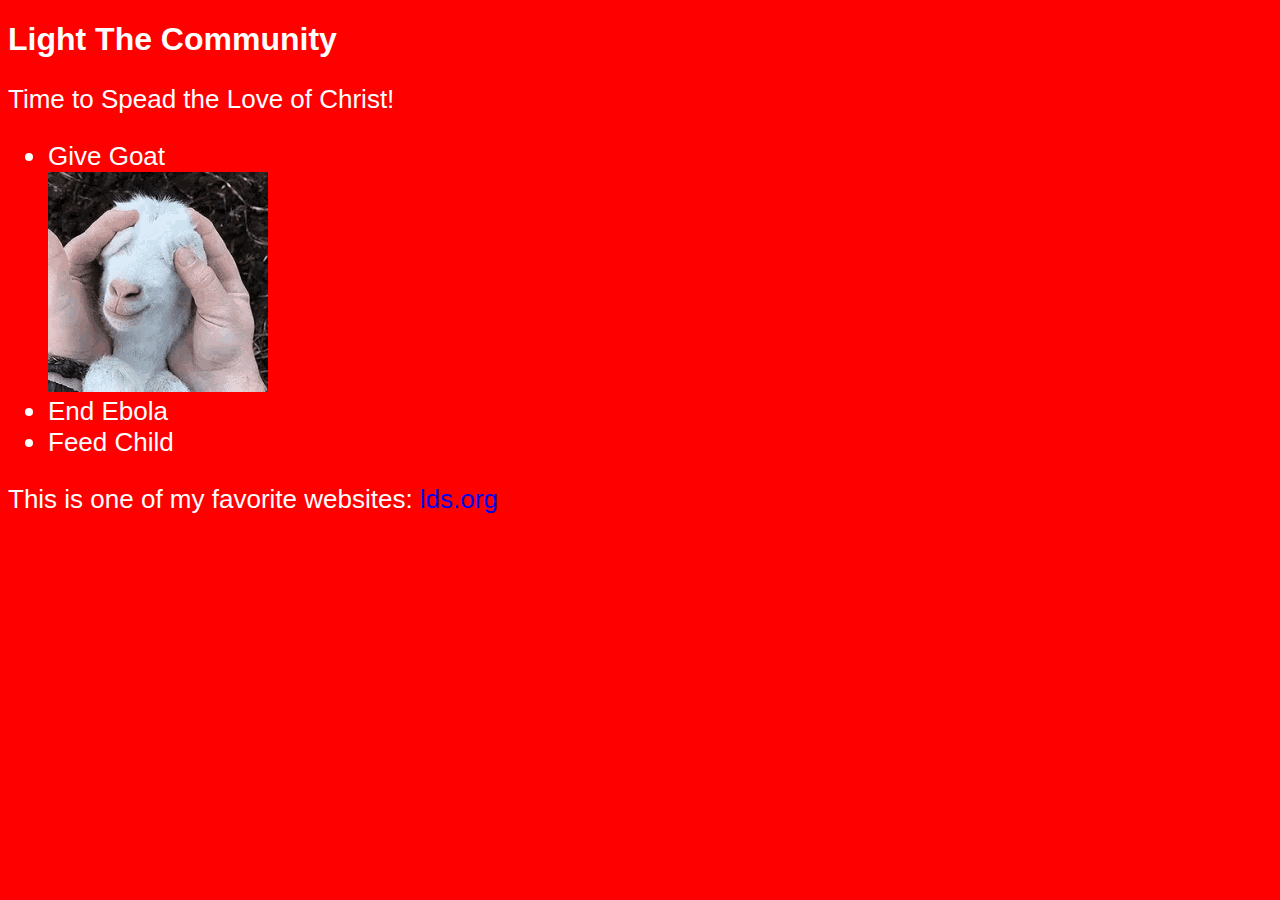
==== index.html @ a95d797f "Now with a cool red background" ====
<!DOCTYPE html>
<html>
<head>
	<link href="./resources/css/index.css" type="text/css" rel="stylesheet">
  <title>LightTheCommunity</title>
</head>
<body>
<h1>Light The Community</h1>
<p>Time to Spead the Love of Christ!</p>
<ul>
  <li>Give Goat</li>

      <img src="./resources/images/tenor.gif" alt="Goat" width="220"
         height="220">

  <li>End Ebola</li>
  <li>Feed Child</li>
</ul>
<p>This is one of my favorite websites: <a href="https://www.lds.com/" target="_blank">lds.org</a></p>

</body>
</html>
---- resources/css/index.css ----
*  {
  font-family: Helvetica, Arial, sans-serif;
}

body {
	background-color: Red;
	color: White;
}


h1 {
  color: White;
}


p, 
li {
  font-size: 26px;
}


a {
  text-decoration: none;
}
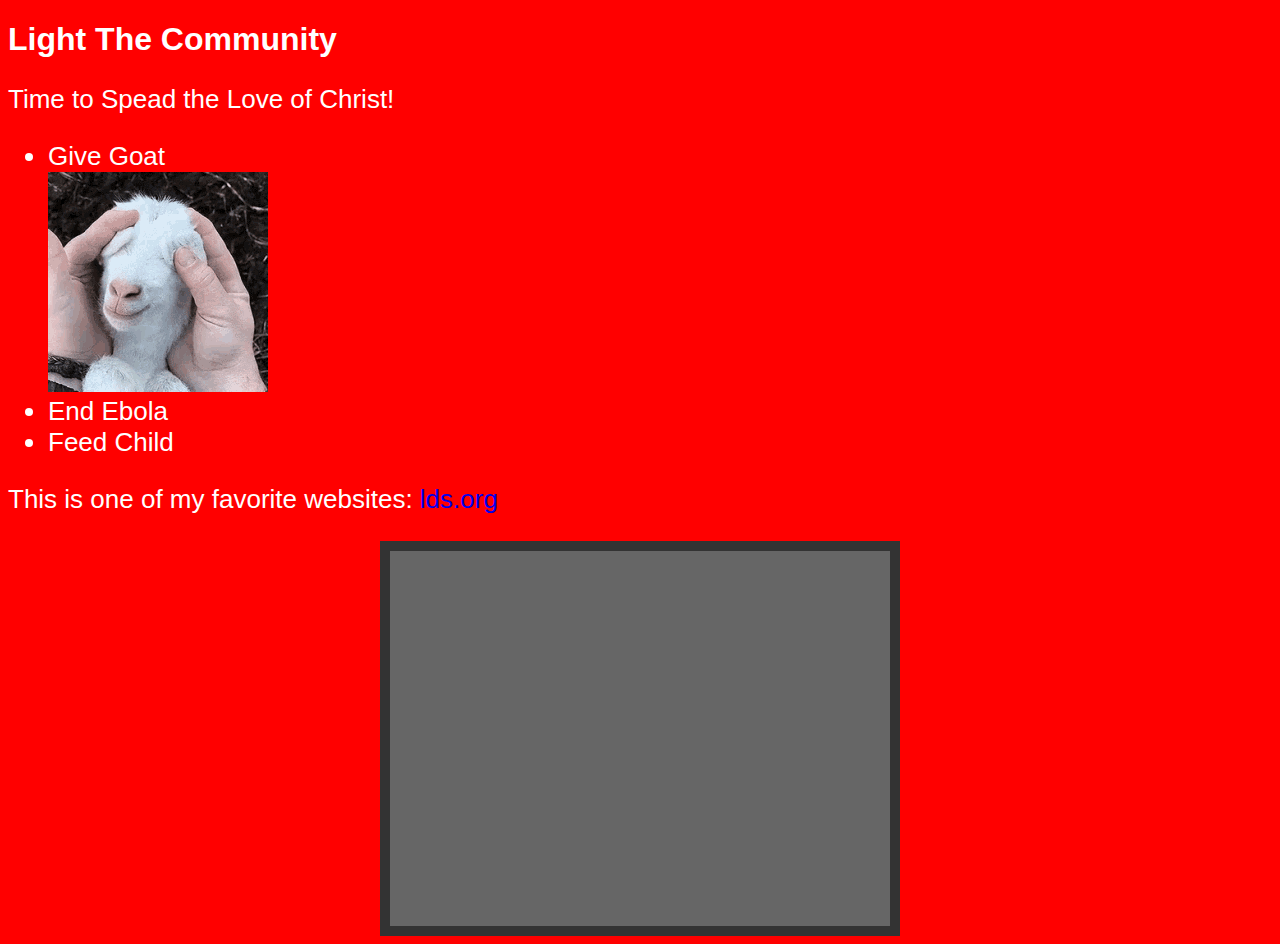
==== commit a9acaecc: "Webcam" ====
--- a/index.html
+++ b/index.html
@@ -3,7 +3,22 @@
 <head>
 	<link href="./resources/css/index.css" type="text/css" rel="stylesheet">
   <title>LightTheCommunity</title>
+<meta charset="utf-8">
+<style>
+#container {
+	margin: 0px auto;
+	width: 500px;
+	height: 375px;
+	border: 10px #333 solid;
+}
+#videoElement {
+	width: 500px;
+	height: 375px;
+	background-color: #666;
+}
+</style>
 </head>
+
 <body>
 <h1>Light The Community</h1>
 <p>Time to Spead the Love of Christ!</p>
@@ -17,6 +32,23 @@
   <li>Feed Child</li>
 </ul>
 <p>This is one of my favorite websites: <a href="https://www.lds.com/" target="_blank">lds.org</a></p>
+<div id="container">
+	<video autoplay="true" id="videoElement">
+	
+	</video>
+</div>
+<script>
+var video = document.querySelector("#videoElement");
 
+if (navigator.mediaDevices.getUserMedia) {
+  navigator.mediaDevices.getUserMedia({ video: true })
+    .then(function (stream) {
+      video.srcObject = stream;
+    })
+    .catch(function (err0r) {
+      console.log("Something went wrong!");
+    });
+}
+</script>
 </body>
 </html>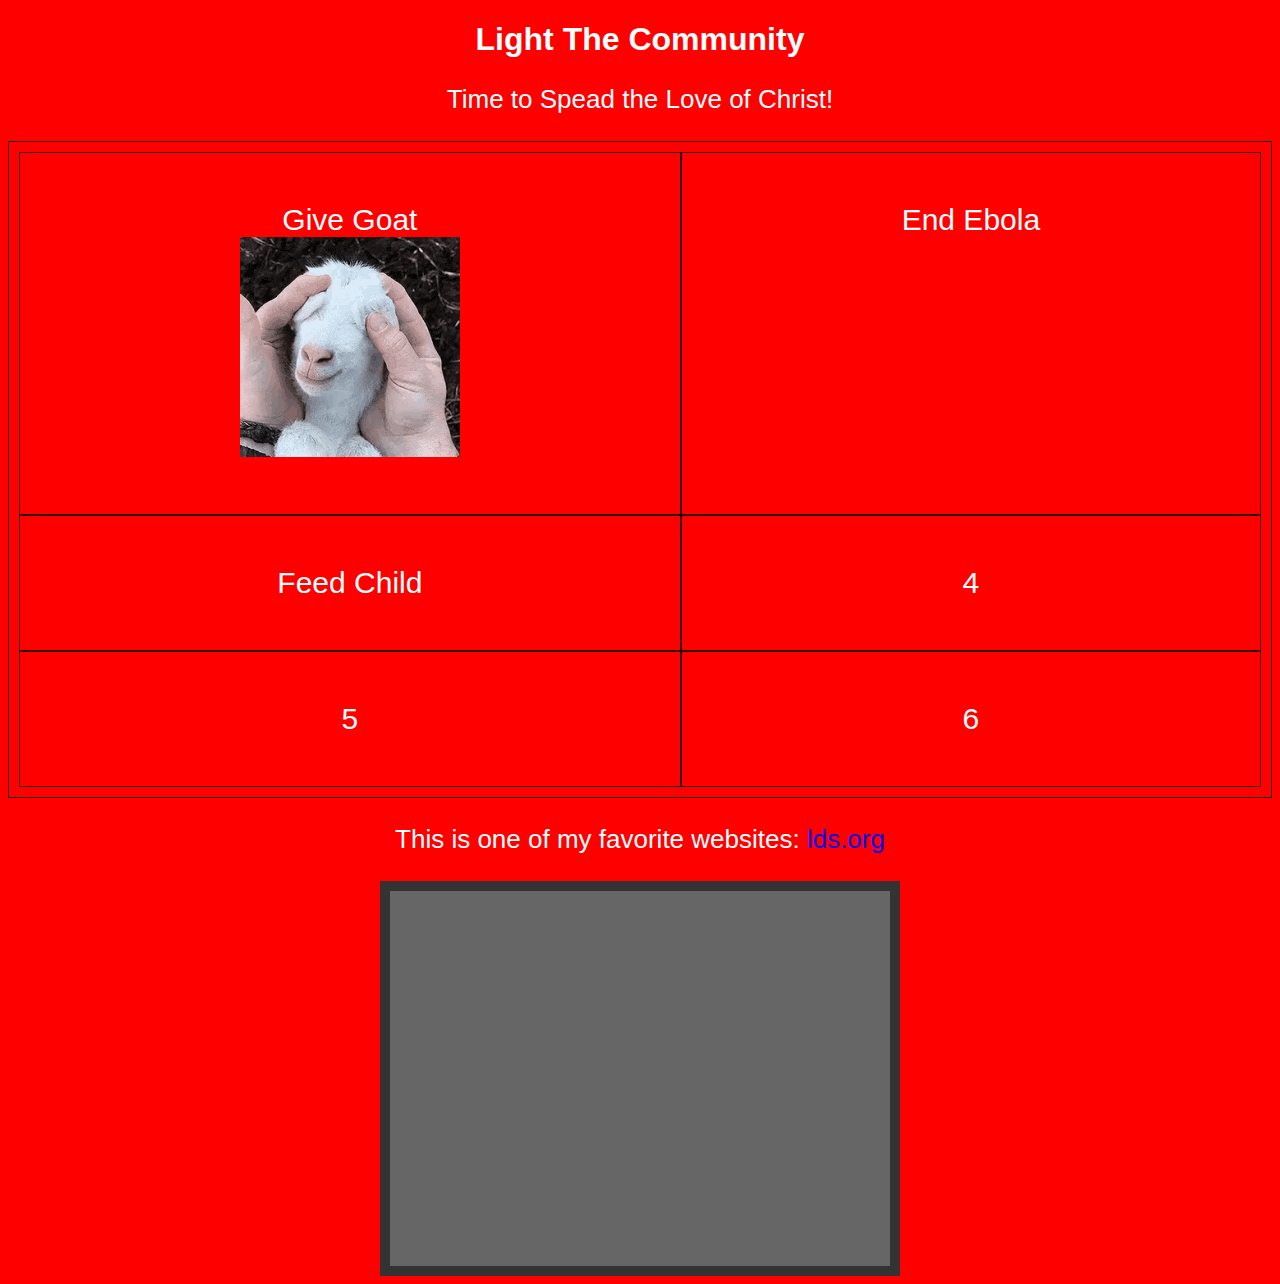
==== commit 3415d2f5: "Added grid layout and centered UI elements." ====
--- a/index.html
+++ b/index.html
@@ -16,21 +16,37 @@
 	height: 375px;
 	background-color: #666;
 }
+.grid-container {
+  display: grid;
+  grid-template-columns: auto auto;
+  border: 1px solid rgba(0, 0, 0, 0.8);
+  padding: 10px;
+}
+.grid-item {
+  border: 1px solid rgba(0, 0, 0, 0.8);
+  padding: 50px;
+  font-size: 30px;
+  text-align: center;
+}
 </style>
 </head>
 
 <body>
 <h1>Light The Community</h1>
 <p>Time to Spead the Love of Christ!</p>
-<ul>
-  <li>Give Goat</li>
 
-      <img src="./resources/images/tenor.gif" alt="Goat" width="220"
-         height="220">
+<div class="grid-container">
+  <div class="grid-item">
+    Give Goat<br>
+    <img src="./resources/images/tenor.gif" alt="Goat" width="220" height="220">
+  </div>
+  <div class="grid-item">End Ebola</div>
+  <div class="grid-item">Feed Child</div>
+  <div class="grid-item">4</div>
+  <div class="grid-item">5</div>
+  <div class="grid-item">6</div>
+</div>
 
-  <li>End Ebola</li>
-  <li>Feed Child</li>
-</ul>
 <p>This is one of my favorite websites: <a href="https://www.lds.com/" target="_blank">lds.org</a></p>
 <div id="container">
 	<video autoplay="true" id="videoElement">
@@ -51,4 +67,4 @@
 }
 </script>
 </body>
-</html>+</html>
--- a/resources/css/index.css
+++ b/resources/css/index.css
@@ -10,15 +10,18 @@
 
 h1 {
   color: White;
+  text-align: center;
 }
 
 
 p, 
 li {
   font-size: 26px;
+  text-align: center;
 }
 
 
 a {
   text-decoration: none;
-}+}
+
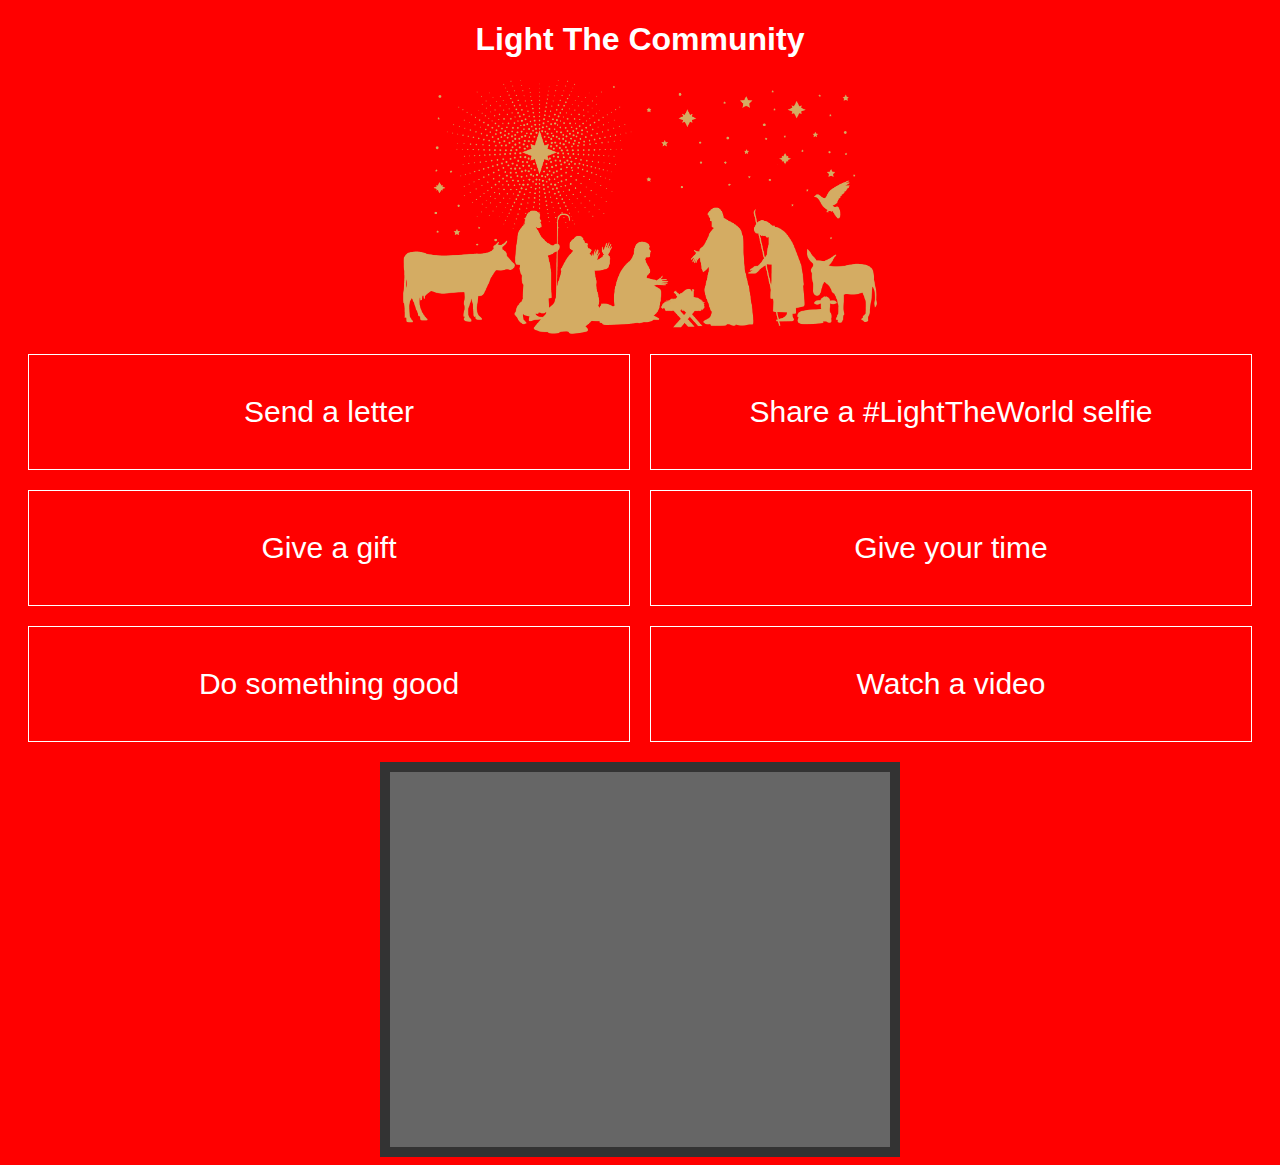
==== commit 20d8dc01: "Updated the grid with featured items, modified formatting, added nativity and star artwork, and crea" ====
--- a/index.html
+++ b/index.html
@@ -1,53 +1,40 @@
 <!DOCTYPE html>
 <html>
 <head>
-	<link href="./resources/css/index.css" type="text/css" rel="stylesheet">
+  <link href="./resources/css/index.css" type="text/css" rel="stylesheet">
   <title>LightTheCommunity</title>
-<meta charset="utf-8">
-<style>
-#container {
-	margin: 0px auto;
-	width: 500px;
-	height: 375px;
-	border: 10px #333 solid;
-}
-#videoElement {
-	width: 500px;
-	height: 375px;
-	background-color: #666;
-}
-.grid-container {
-  display: grid;
-  grid-template-columns: auto auto;
-  border: 1px solid rgba(0, 0, 0, 0.8);
-  padding: 10px;
-}
-.grid-item {
-  border: 1px solid rgba(0, 0, 0, 0.8);
-  padding: 50px;
-  font-size: 30px;
-  text-align: center;
-}
-</style>
+  <meta charset="utf-8">
+  <style>
+  #container {
+    margin: 0px auto;
+    width: 500px;
+    height: 375px;
+    border: 10px #333 solid;
+  }
+
+  #videoElement {
+    width: 500px;
+    height: 375px;
+    background-color: #666;
+  }
+  </style>
 </head>
 
 <body>
 <h1>Light The Community</h1>
-<p>Time to Spead the Love of Christ!</p>
+<div class="center"> 
+<img src="./resources/images/Nativity.PNG" height=254 width=474>
+</div>
 
 <div class="grid-container">
-  <div class="grid-item">
-    Give Goat<br>
-    <img src="./resources/images/tenor.gif" alt="Goat" width="220" height="220">
-  </div>
-  <div class="grid-item">End Ebola</div>
-  <div class="grid-item">Feed Child</div>
-  <div class="grid-item">4</div>
-  <div class="grid-item">5</div>
-  <div class="grid-item">6</div>
+  <a class="grid-item" href="letter.html">Send a letter</a>
+  <a class="grid-item" href="selfie.html">Share a #LightTheWorld selfie</a>
+  <a class="grid-item" href="gift.html">Give a gift</a>
+  <a class="grid-item" href="time.html">Give your time</a>
+  <a class="grid-item" href="something_good_now.html">Do something good</a>
+  <a class="grid-item" href="video.html">Watch a video</a>
 </div>
 
-<p>This is one of my favorite websites: <a href="https://www.lds.com/" target="_blank">lds.org</a></p>
 <div id="container">
 	<video autoplay="true" id="videoElement">
 	
--- a/resources/css/index.css
+++ b/resources/css/index.css
@@ -3,8 +3,8 @@
 }
 
 body {
-	background-color: Red;
-	color: White;
+  background-color: Red;
+  color: White;
 }
 
 
@@ -22,6 +22,29 @@
 
 
 a {
+  color: inherit;
   text-decoration: none;
 }
 
+.grid-container {
+  display: grid;
+  grid-template-columns: repeat(2, 1fr);
+  padding: 20px;
+  grid-gap: 20px;
+}
+
+.grid-item {
+  display: flex;
+  align-items: center;
+  justify-content: center;
+  border: 1px solid white;
+  padding: 40px;
+  font-size: 30px;
+  text-align: center;
+}
+
+img {
+  display: block;
+  margin-left: auto;
+  margin-right: auto;
+  }
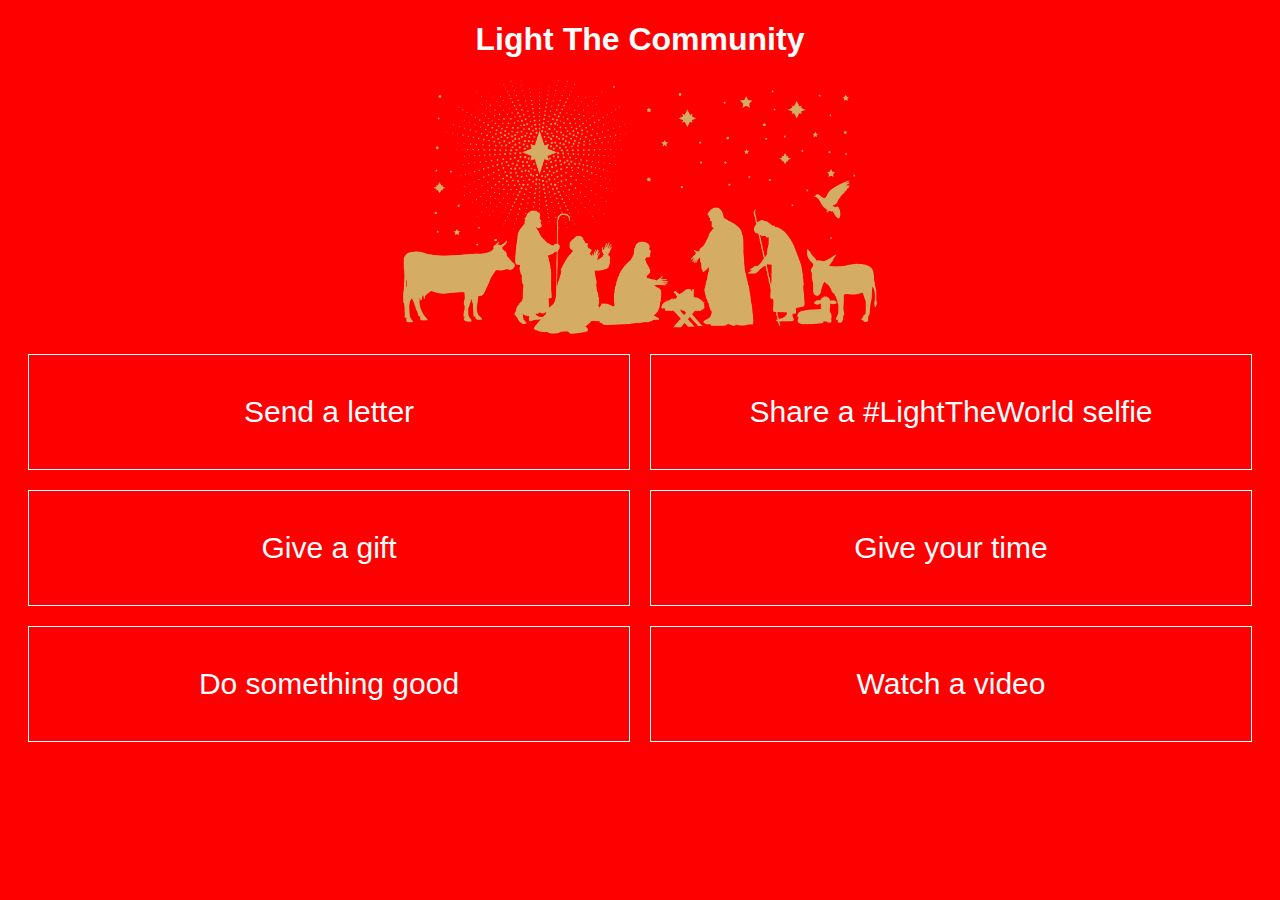
==== commit 9040e02f: "Adding adjustments with back button and adding gitignore file" ====
--- a/index.html
+++ b/index.html
@@ -10,12 +10,6 @@
     width: 500px;
     height: 375px;
     border: 10px #333 solid;
-  }
-
-  #videoElement {
-    width: 500px;
-    height: 375px;
-    background-color: #666;
   }
   </style>
 </head>
@@ -35,23 +29,6 @@
   <a class="grid-item" href="video.html">Watch a video</a>
 </div>
 
-<div id="container">
-	<video autoplay="true" id="videoElement">
-	
-	</video>
-</div>
-<script>
-var video = document.querySelector("#videoElement");
 
-if (navigator.mediaDevices.getUserMedia) {
-  navigator.mediaDevices.getUserMedia({ video: true })
-    .then(function (stream) {
-      video.srcObject = stream;
-    })
-    .catch(function (err0r) {
-      console.log("Something went wrong!");
-    });
-}
-</script>
 </body>
 </html>
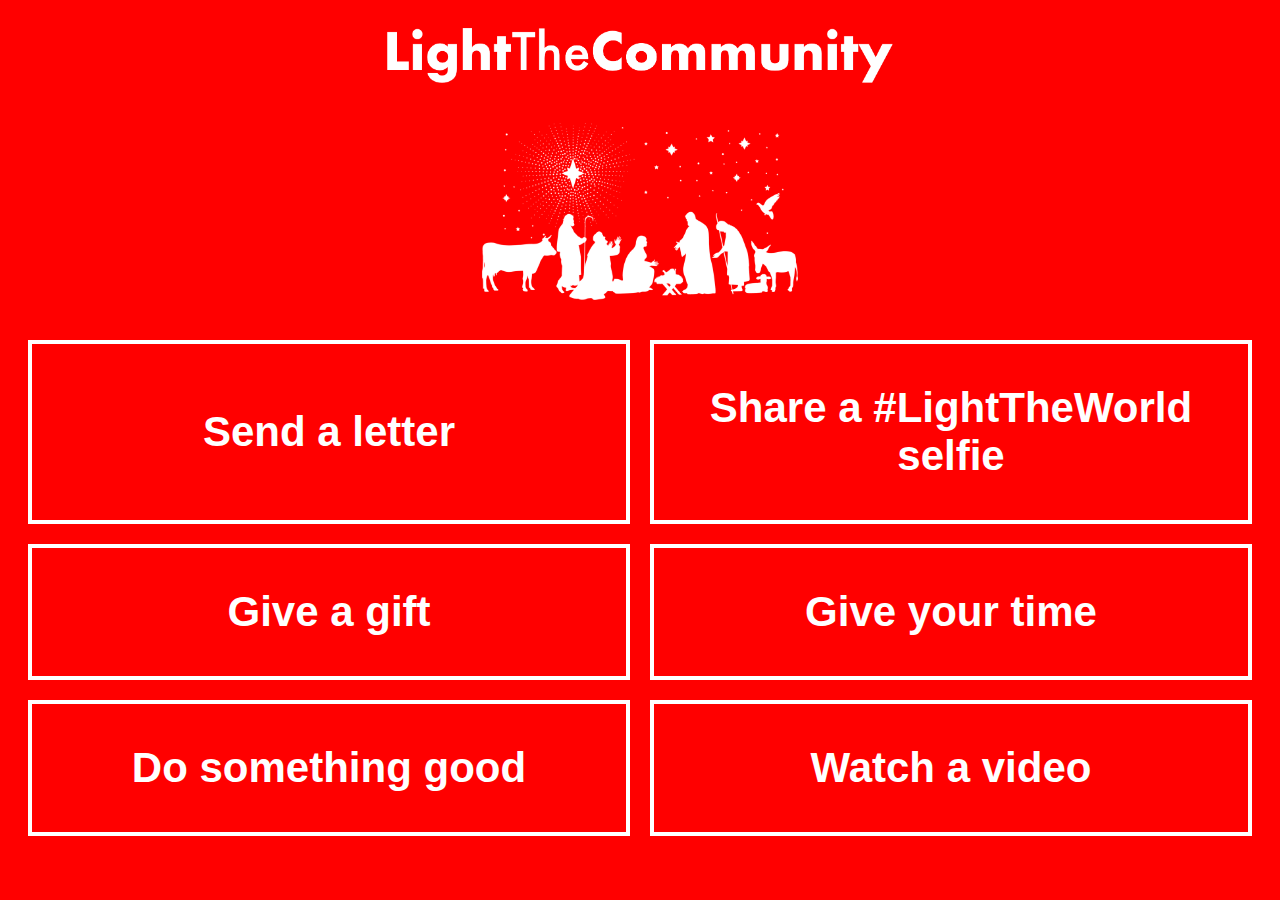
==== commit 3bee8abd: "Made changes to canvas-related applications and formatting." ====
--- a/index.html
+++ b/index.html
@@ -4,20 +4,12 @@
   <link href="./resources/css/index.css" type="text/css" rel="stylesheet">
   <title>LightTheCommunity</title>
   <meta charset="utf-8">
-  <style>
-  #container {
-    margin: 0px auto;
-    width: 500px;
-    height: 375px;
-    border: 10px #333 solid;
-  }
-  </style>
 </head>
 
 <body>
-<h1>Light The Community</h1>
+<img src="./resources/images/ltc_logo_cropped.png" width="40%" style="padding: 20px">
 <div class="center"> 
-<img src="./resources/images/Nativity.PNG" height=254 width=474>
+<img src="./resources/images/nativity_white.png" width="25%" style="padding: 20px">
 </div>
 
 <div class="grid-container">
@@ -29,6 +21,5 @@
   <a class="grid-item" href="video.html">Watch a video</a>
 </div>
 
-
 </body>
 </html>
--- a/resources/css/index.css
+++ b/resources/css/index.css
@@ -7,12 +7,10 @@
   color: White;
 }
 
-
 h1 {
   color: White;
   text-align: center;
 }
-
 
 p, 
 li {
@@ -20,10 +18,15 @@
   text-align: center;
 }
 
-
 a {
   color: inherit;
   text-decoration: none;
+}
+
+img {
+  display: block;
+  margin-left: auto;
+  margin-right: auto;
 }
 
 .grid-container {
@@ -37,14 +40,17 @@
   display: flex;
   align-items: center;
   justify-content: center;
-  border: 1px solid white;
+  border: 4px solid white;
   padding: 40px;
-  font-size: 30px;
+  font-size: 42px;
+  font-weight: bold;
   text-align: center;
 }
 
-img {
-  display: block;
-  margin-left: auto;
-  margin-right: auto;
-  }
+.navbar-expand-sm {
+  background-color: red;
+}
+
+.nav-link {
+  font-weight: normal;
+}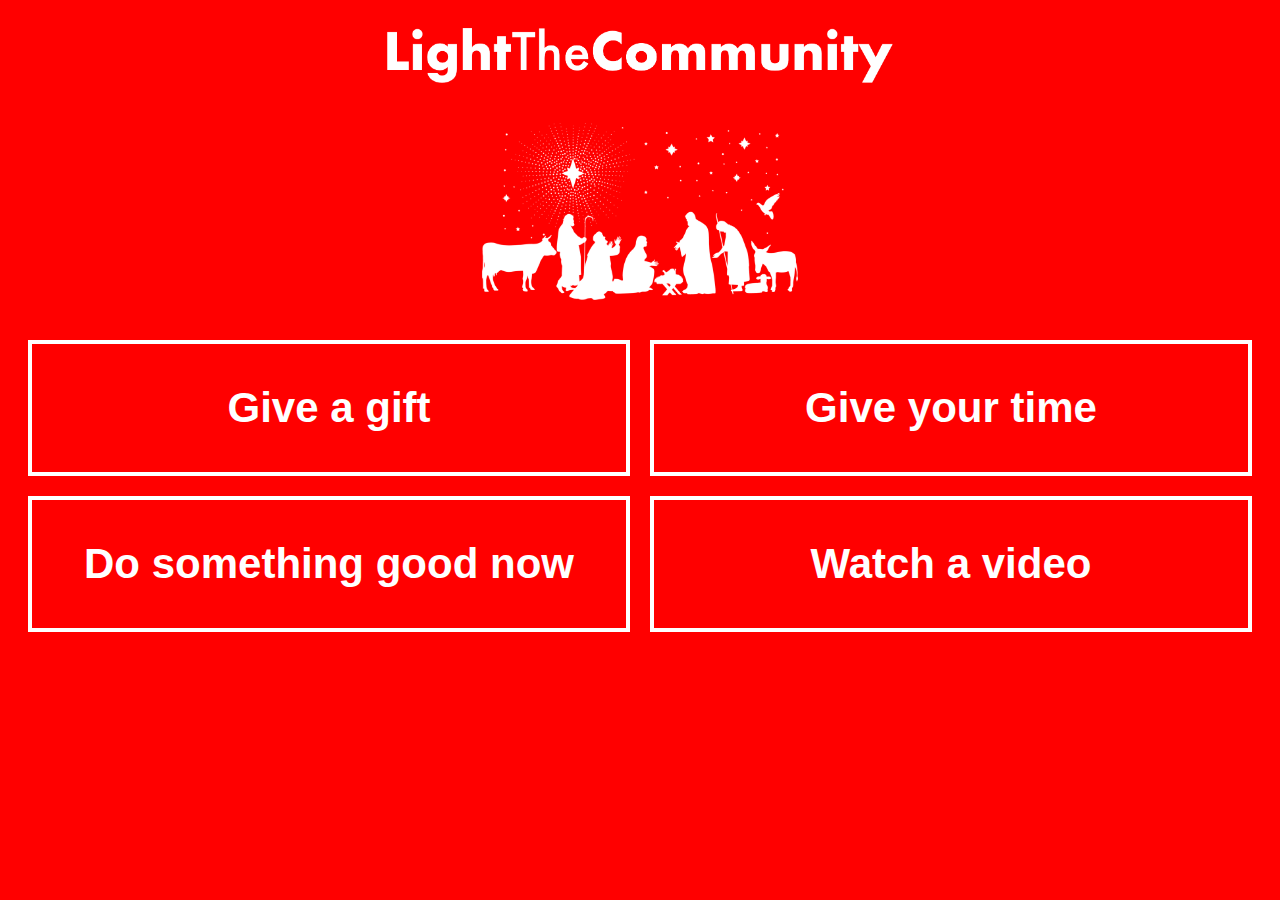
==== commit dfb3d39c: "Embedded Light The World videos in video.html and updated the main grid text." ====
--- a/index.html
+++ b/index.html
@@ -13,11 +13,11 @@
 </div>
 
 <div class="grid-container">
-  <a class="grid-item" href="letter.html">Send a letter</a>
-  <a class="grid-item" href="selfie.html">Share a #LightTheWorld selfie</a>
+  <!-- <a class="grid-item" href="letter.html">Send a letter</a> -->
+  <!-- <a class="grid-item" href="selfie.html">Share a #LightTheWorld selfie</a> -->
   <a class="grid-item" href="gift.html">Give a gift</a>
   <a class="grid-item" href="time.html">Give your time</a>
-  <a class="grid-item" href="something_good_now.html">Do something good</a>
+  <a class="grid-item" href="something_good_now.html">Do something good now</a>
   <a class="grid-item" href="video.html">Watch a video</a>
 </div>
 
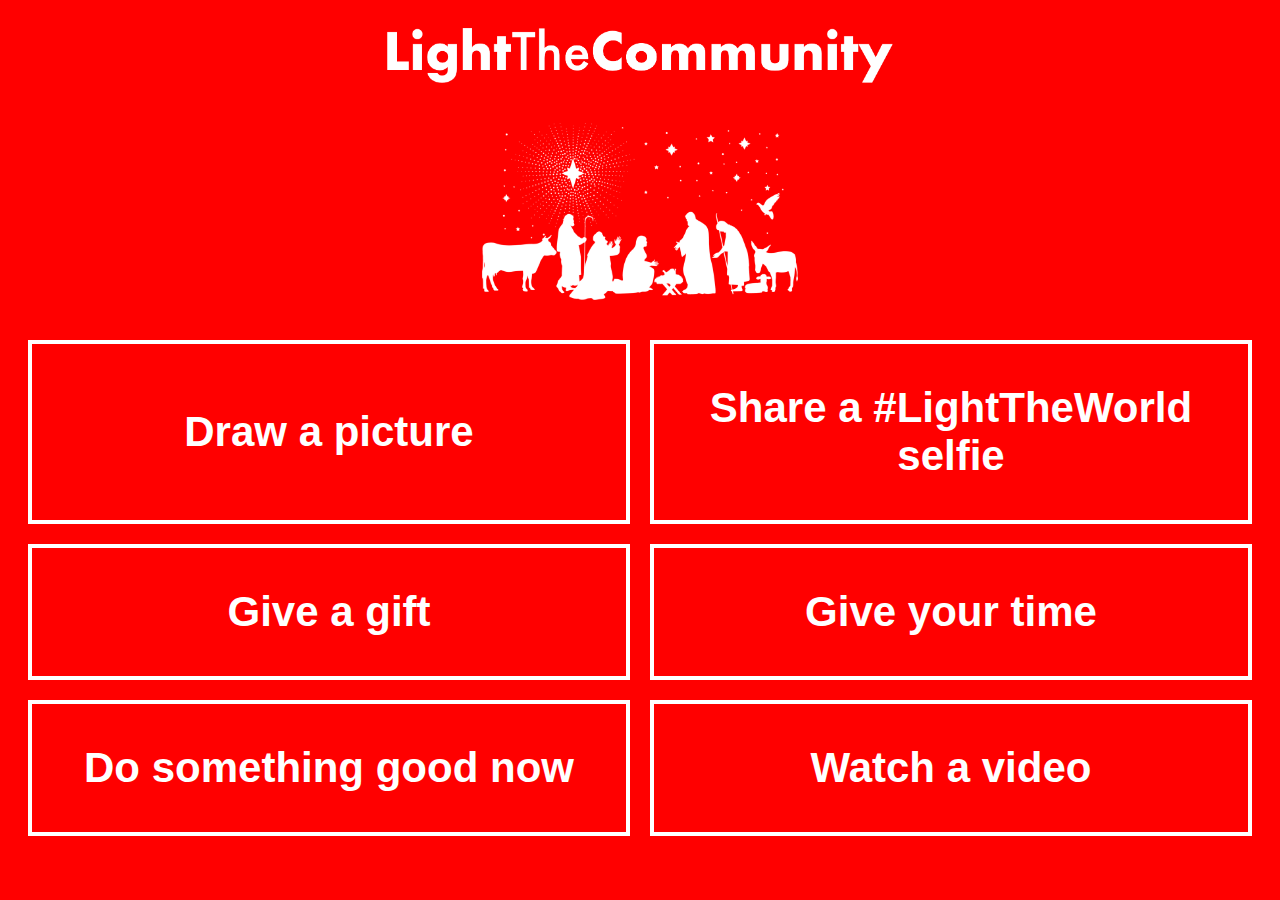
==== commit 4acf1d1e: "Added basic download functionality." ====
--- a/index.html
+++ b/index.html
@@ -13,8 +13,8 @@
 </div>
 
 <div class="grid-container">
-  <!-- <a class="grid-item" href="letter.html">Send a letter</a> -->
-  <!-- <a class="grid-item" href="selfie.html">Share a #LightTheWorld selfie</a> -->
+  <a class="grid-item" href="letter.html">Draw a picture</a>
+  <a class="grid-item" href="selfie.html">Share a #LightTheWorld selfie</a>
   <a class="grid-item" href="gift.html">Give a gift</a>
   <a class="grid-item" href="time.html">Give your time</a>
   <a class="grid-item" href="something_good_now.html">Do something good now</a>
